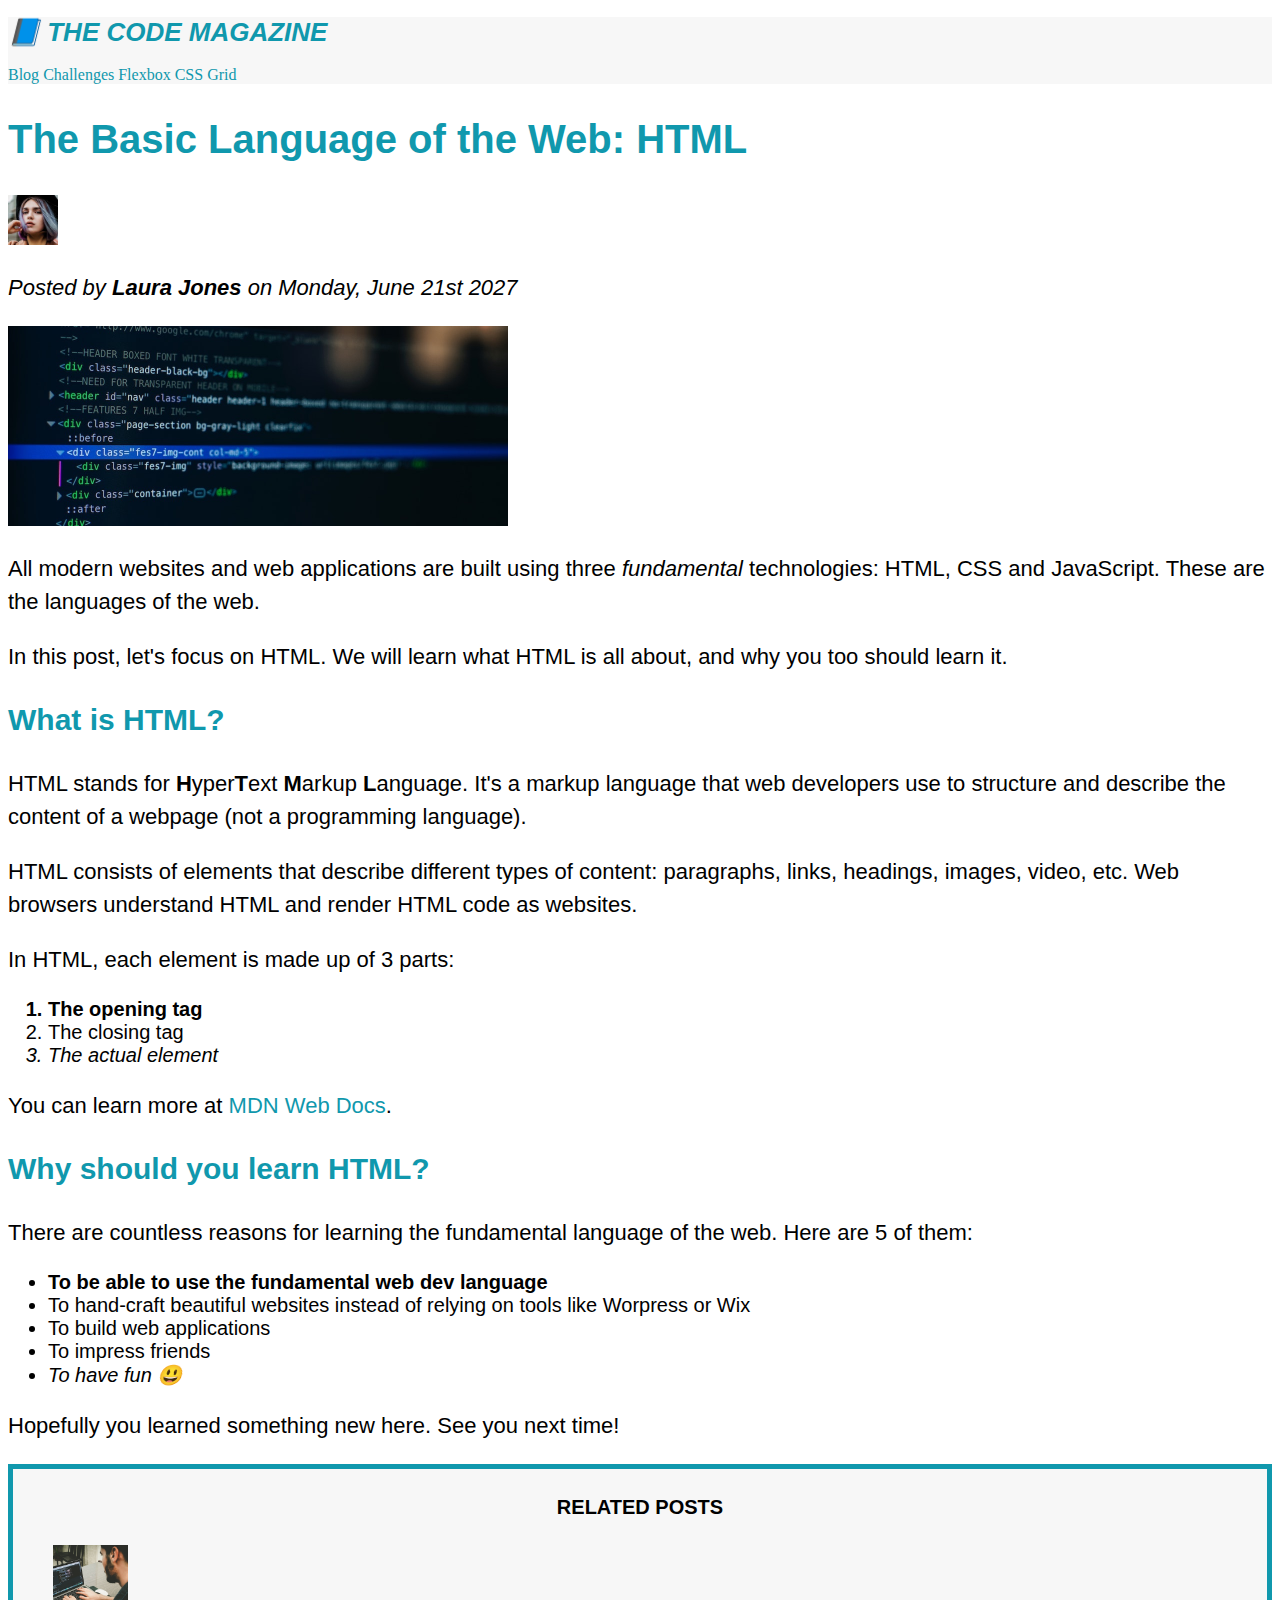
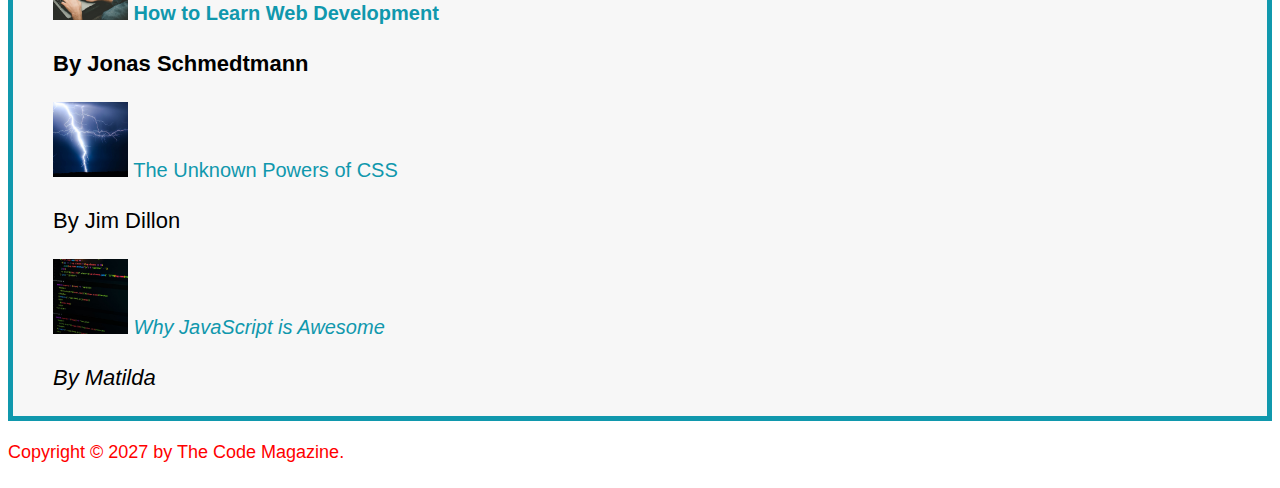
==== index.html @ 9878371e "new lines style.css and index" ====
<!DOCTYPE html>
<html lang="en">
  <head>
    <meta charset="UTF-8" />
    <title>The Basic Language of the Web: HTML</title>
    <link rel="stylesheet" href="style.css">
  </head>

  <body>
    <!--
    <h1>The Basic Language of the Web: HTML</h1>
    <h2>The Basic Language of the Web: HTML</h2>
    <h3>The Basic Language of the Web: HTML</h3>
    <h4>The Basic Language of the Web: HTML</h4>
    <h5>The Basic Language of the Web: HTML</h5>
    <h6>The Basic Language of the Web: HTML</h6>
    -->

    <header class="main-header">
      <h1>📘 The Code Magazine</h1>
      <nav>
        <a href="blog.html">Blog</a>
        <a href="#">Challenges</a>
        <a href="#">Flexbox</a>
        <a href="#">CSS Grid</a>
      </nav>
    </header>

    <article>
      <header>
        <h2>The Basic Language of the Web: HTML</h2>

        <img
          src="img/laura-jones.jpg"
          alt="Headshot of Laura Jones"
          height="50"
          width="50"
        />

        <p id="author">Posted by <strong>Laura Jones</strong> on Monday, June 21st 2027</p>

        <img
          src="img/post-img.jpg"
          alt="HTML code on a screen"
          width="500"
          height="200"
        />
      </header>

      <p>
        All modern websites and web applications are built using three
        <em>fundamental</em>
        technologies: HTML, CSS and JavaScript. These are the languages of the
        web.
      </p>

      <p>
        In this post, let's focus on HTML. We will learn what HTML is all about,
        and why you too should learn it.
      </p>

      <h3>What is HTML?</h3>
      <p>
        HTML stands for <strong>H</strong>yper<strong>T</strong>ext
        <strong>M</strong>arkup <strong>L</strong>anguage. It's a markup
        language that web developers use to structure and describe the content
        of a webpage (not a programming language).
      </p>
      <p>
        HTML consists of elements that describe different types of content:
        paragraphs, links, headings, images, video, etc. Web browsers understand
        HTML and render HTML code as websites.
      </p>
      <p>In HTML, each element is made up of 3 parts:</p>

      <ol>
        <li>The opening tag</li>
        <li>The closing tag</li>
        <li>The actual element</li>
      </ol>

      <p>
        You can learn more at
        <a
          href="https://developer.mozilla.org/en-US/docs/Web/HTML"
          target="_blank"
          >MDN Web Docs</a
        >.
      </p>

      <h3>Why should you learn HTML?</h3>

      <p>
        There are countless reasons for learning the fundamental language of the
        web. Here are 5 of them:
      </p>

      <ul>
        <li>To be able to use the fundamental web dev language</li>
        <li>
          To hand-craft beautiful websites instead of relying on tools like
          Worpress or Wix
        </li>
        <li>To build web applications</li>
        <li>To impress friends</li>
        <li>To have fun 😃</li>
      </ul>

      <p>Hopefully you learned something new here. See you next time!</p>
    </article>

    <aside>
      <h4>Related posts</h4>

      <ul>
        <li class="li-related">
          <img
            src="img/related-1.jpg"
            alt="Person programming"
            width="75"
            width="75"
          />
          <a href="#">How to Learn Web Development</a>
          <p>By Jonas Schmedtmann</p>
        </li>
        <li class="li-related">
          <img src="img/related-2.jpg" alt="Lightning" width="75" heigth="75" />
          <a href="#">The Unknown Powers of CSS</a>
          <p>By Jim Dillon</p>
        </li>
        <li class="li-related">
          <img
            src="img/related-3.jpg"
            alt="JavaScript code on a screen"
            width="75"
            height="75"
          />
          <a href="#">Why JavaScript is Awesome</a>
          <p>By Matilda</p>
        </li>
      </ul>
    </aside>

    <footer>
      <p id="copyright" class="copyright text">
        Copyright &copy; 2027 by The Code Magazine.</footer>
      </p>
  </body>
</html>
---- style.css ----
h1,h2,h3,h4,p,li{
    font-family: sans-serif;
}

h1,h2,h3{
    color:#1098ad;
}
h1{
    /* color:red; */
    font-size: 26px;
    font-style: italic;
    text-transform: uppercase;
}
h2{
    font-size:40px;   
}
h3{
    font-size: 30px;  
}
h4{
    font-size: 20px;
    text-transform: uppercase;
    text-align: center;
}
p{
    font-size:22px;
    line-height: 1.5;
}
li{
    font-size: 20px;
    font-family: sans-serif;
}
footer p{
    font-size: 16px;
}
/* article header p{
    font-style: italic;
} */
#author{
    font-style: italic;
}
#copyright{
    font-size: 16px;
}
.li-related{
    list-style: none;
}
.main-header{
    background-color: #f7f7f7;
}
aside{
    background-color:#f7f7f7;
    border:5px solid #1098ad;
}
li:first-child{
    font-weight: bold;
}
li:last-child{
    font-style: italic;
}
/* li:nth-child(){
    color:blue;
} */

/*Misconception regarding the inheritance last child*/
/* article p:last-child{
    color:red
} */
a:link{
    color:#1098ad;
    text-decoration: none;
}
a:visited{
    /* color:#777; */
    color:#1098ad;
}
a:hover{
    color: orangered;
    text-decoration: underline orangered;
    font-weight: bold;

}
a:active{
    background-color: black;
    font-style: italic;
}
/*LVHA*/
#copyright{
    color:red;
    font-size:18px;
}
.copyright{
    color:blue;
    font-size:20px;
}
.text{
    color: yellow;
}
footer p{
    color:aqua;
}
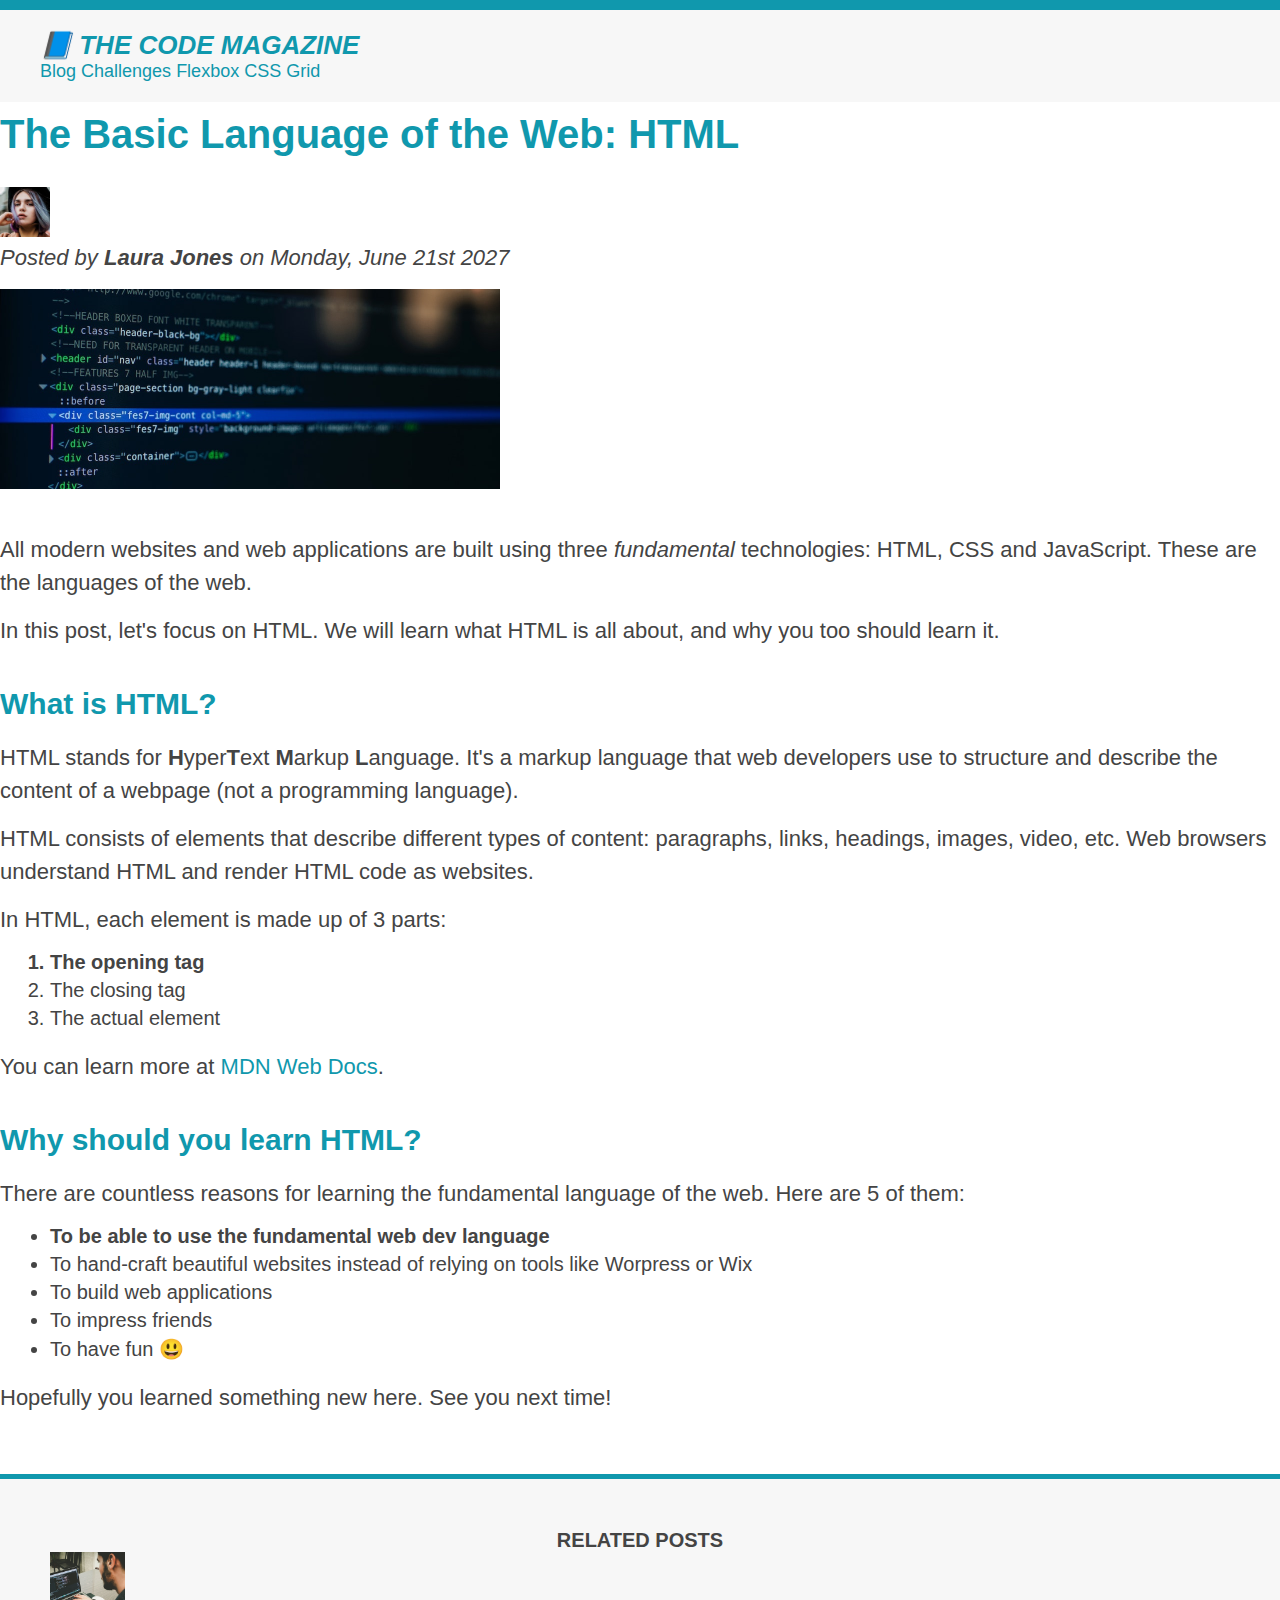
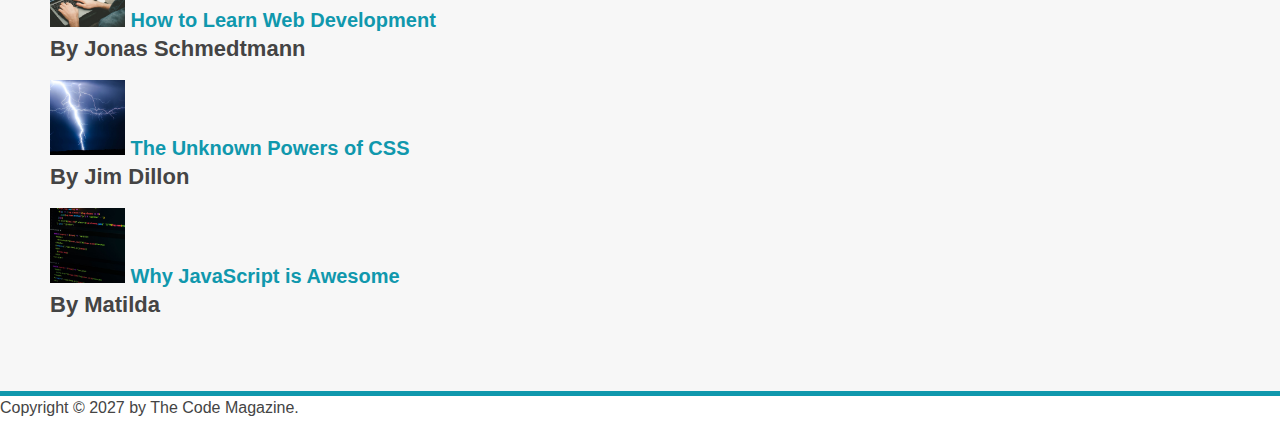
==== commit 0174fc0c: "few property added" ====
--- a/index.html
+++ b/index.html
@@ -27,7 +27,7 @@
     </header>
 
     <article>
-      <header>
+      <header class="post-header">
         <h2>The Basic Language of the Web: HTML</h2>
 
         <img
--- a/style.css
+++ b/style.css
@@ -1,9 +1,38 @@
-h1,h2,h3,h4,p,li{
-    font-family: sans-serif;
+*{
+    margin:0;
+    padding:0;
+}
+nav{
+    font-size:18px;
 }
 
+body{
+    color:#444;
+    font-family: sans-serif;
+    border-top: 10px solid #1098ad;
+}
+.main-header{
+    background-color: #f7f7f7;
+    padding:20px 40px;
+    margin-bottom: 10px;
+}
+.post-header{
+    margin-bottom: 40px;
+}
+aside{
+    background-color:#f7f7f7;
+    border-top:5px solid #1098ad;
+    border-bottom:5px solid #1098ad;
+    padding:50px 0;
+}
+article{
+    margin-bottom: 60px;
+}
 h1,h2,h3{
     color:#1098ad;
+}
+.li-related{
+    font-weight: bold;
 }
 h1{
     /* color:red; */
@@ -12,10 +41,13 @@
     text-transform: uppercase;
 }
 h2{
-    font-size:40px;   
+    font-size:40px;
+    margin-bottom: 30px;  
 }
 h3{
-    font-size: 30px;  
+    font-size: 30px;
+    margin-top: 40px;
+    margin-bottom: 20px;  
 }
 h4{
     font-size: 20px;
@@ -25,10 +57,19 @@
 p{
     font-size:22px;
     line-height: 1.5;
+    margin-bottom: 15px;
+}
+ul,ol{
+    margin-left: 50px;
+    margin-bottom: 20px;
 }
 li{
     font-size: 20px;
+    margin-bottom: 5px ;
     font-family: sans-serif;
+}
+li:last-child{
+    margin-bottom: 0;
 }
 footer p{
     font-size: 16px;
@@ -45,19 +86,10 @@
 .li-related{
     list-style: none;
 }
-.main-header{
-    background-color: #f7f7f7;
-}
-aside{
-    background-color:#f7f7f7;
-    border:5px solid #1098ad;
-}
 li:first-child{
     font-weight: bold;
 }
-li:last-child{
-    font-style: italic;
-}
+
 /* li:nth-child(){
     color:blue;
 } */
@@ -85,17 +117,20 @@
     font-style: italic;
 }
 /*LVHA*/
-#copyright{
+
+/* #copyright{
     color:red;
     font-size:18px;
 }
 .copyright{
-    color:blue;
+    color:blue !important;
     font-size:20px;
 }
 .text{
-    color: yellow;
+    color: yellow ;
 }
 footer p{
-    color:aqua;
-}
+    color:aqua !important;
+} */
+
+
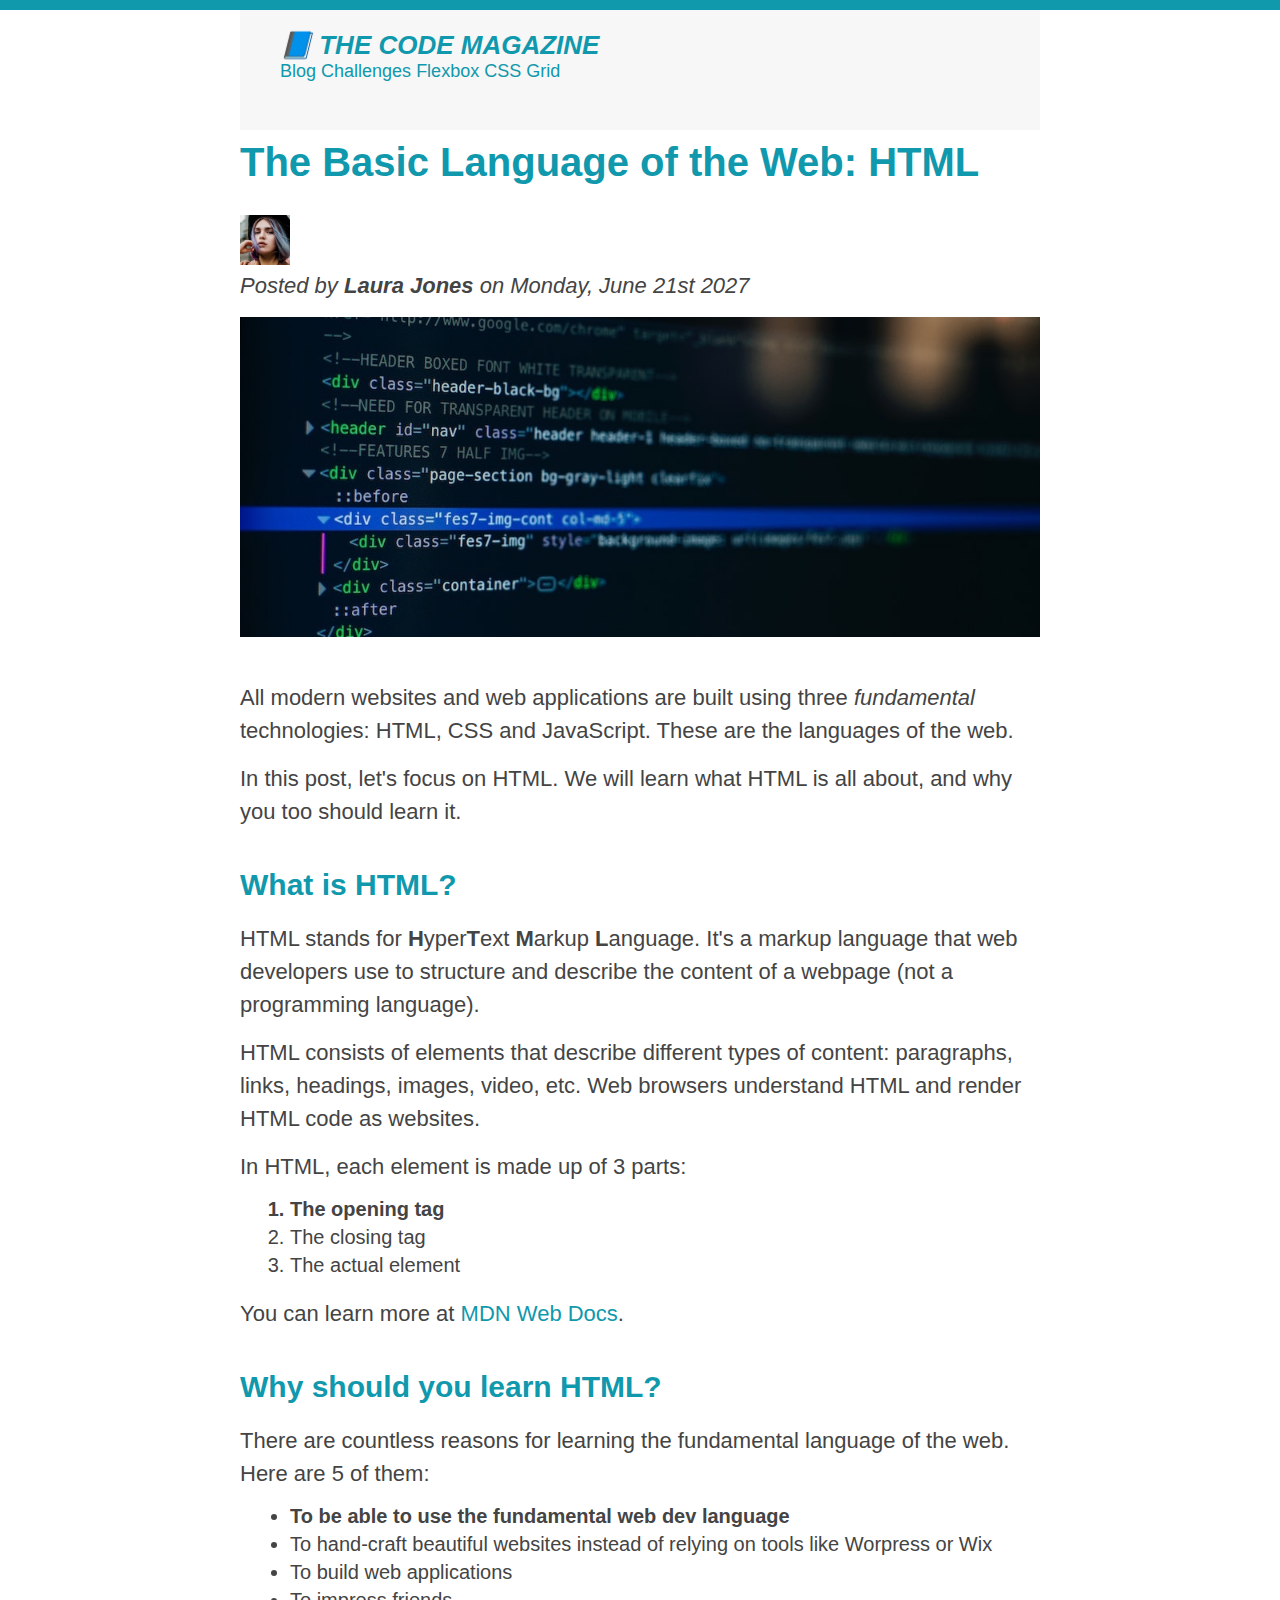
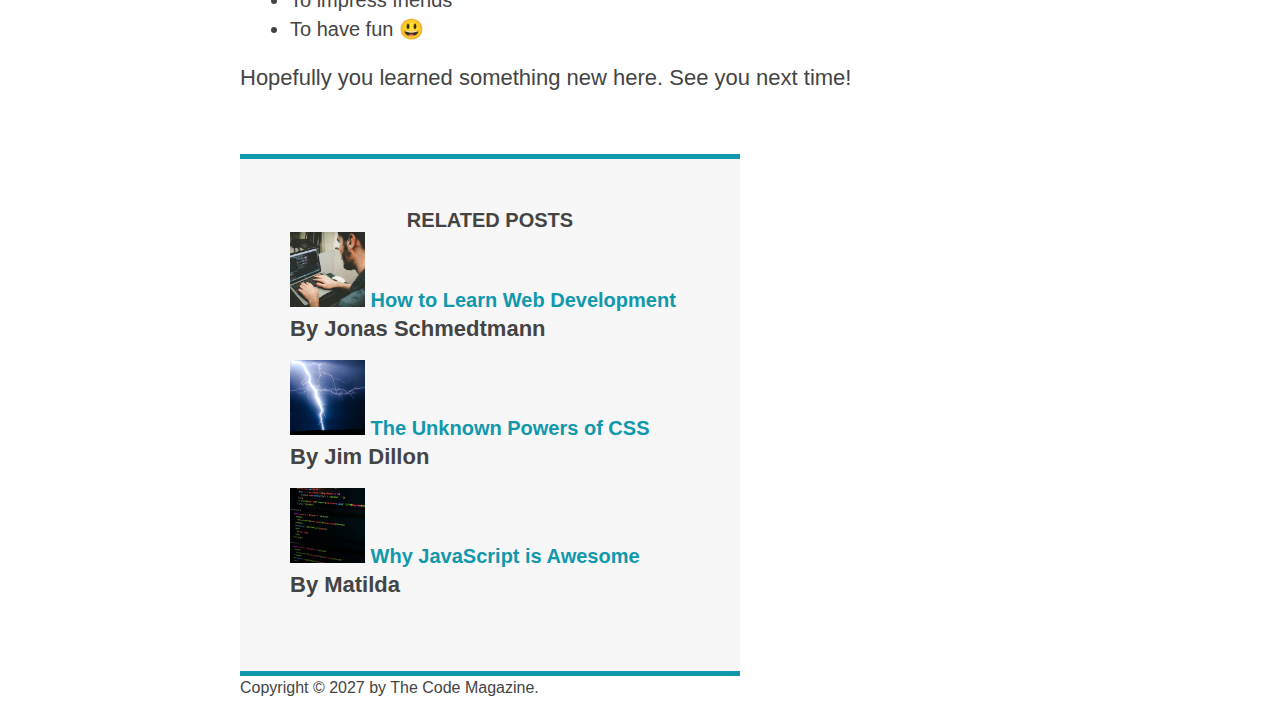
==== commit 734d5574: "ss" ====
--- a/index.html
+++ b/index.html
@@ -15,7 +15,7 @@
     <h5>The Basic Language of the Web: HTML</h5>
     <h6>The Basic Language of the Web: HTML</h6>
     -->
-
+    <div class="container">
     <header class="main-header">
       <h1>📘 The Code Magazine</h1>
       <nav>
@@ -44,6 +44,7 @@
           alt="HTML code on a screen"
           width="500"
           height="200"
+          class="post-img"
         />
       </header>
 
@@ -143,7 +144,9 @@
 
     <footer>
       <p id="copyright" class="copyright text">
-        Copyright &copy; 2027 by The Code Magazine.</footer>
+        Copyright &copy; 2027 by The Code Magazine.</
       </p>
+    </footer>
+  </div>
   </body>
 </html>
--- a/style.css
+++ b/style.css
@@ -15,6 +15,7 @@
     background-color: #f7f7f7;
     padding:20px 40px;
     margin-bottom: 10px;
+    height: 80px;
 }
 .post-header{
     margin-bottom: 40px;
@@ -24,6 +25,7 @@
     border-top:5px solid #1098ad;
     border-bottom:5px solid #1098ad;
     padding:50px 0;
+    width: 500px;
 }
 article{
     margin-bottom: 60px;
@@ -116,6 +118,16 @@
     background-color: black;
     font-style: italic;
 }
+.post-img{
+    width: 100%;
+    height: auto;
+}
+.container{
+    width:800px;
+    /* margin-left: auto;
+    margin-right: auto; */
+    margin: 0 auto;
+}
 /*LVHA*/
 
 /* #copyright{
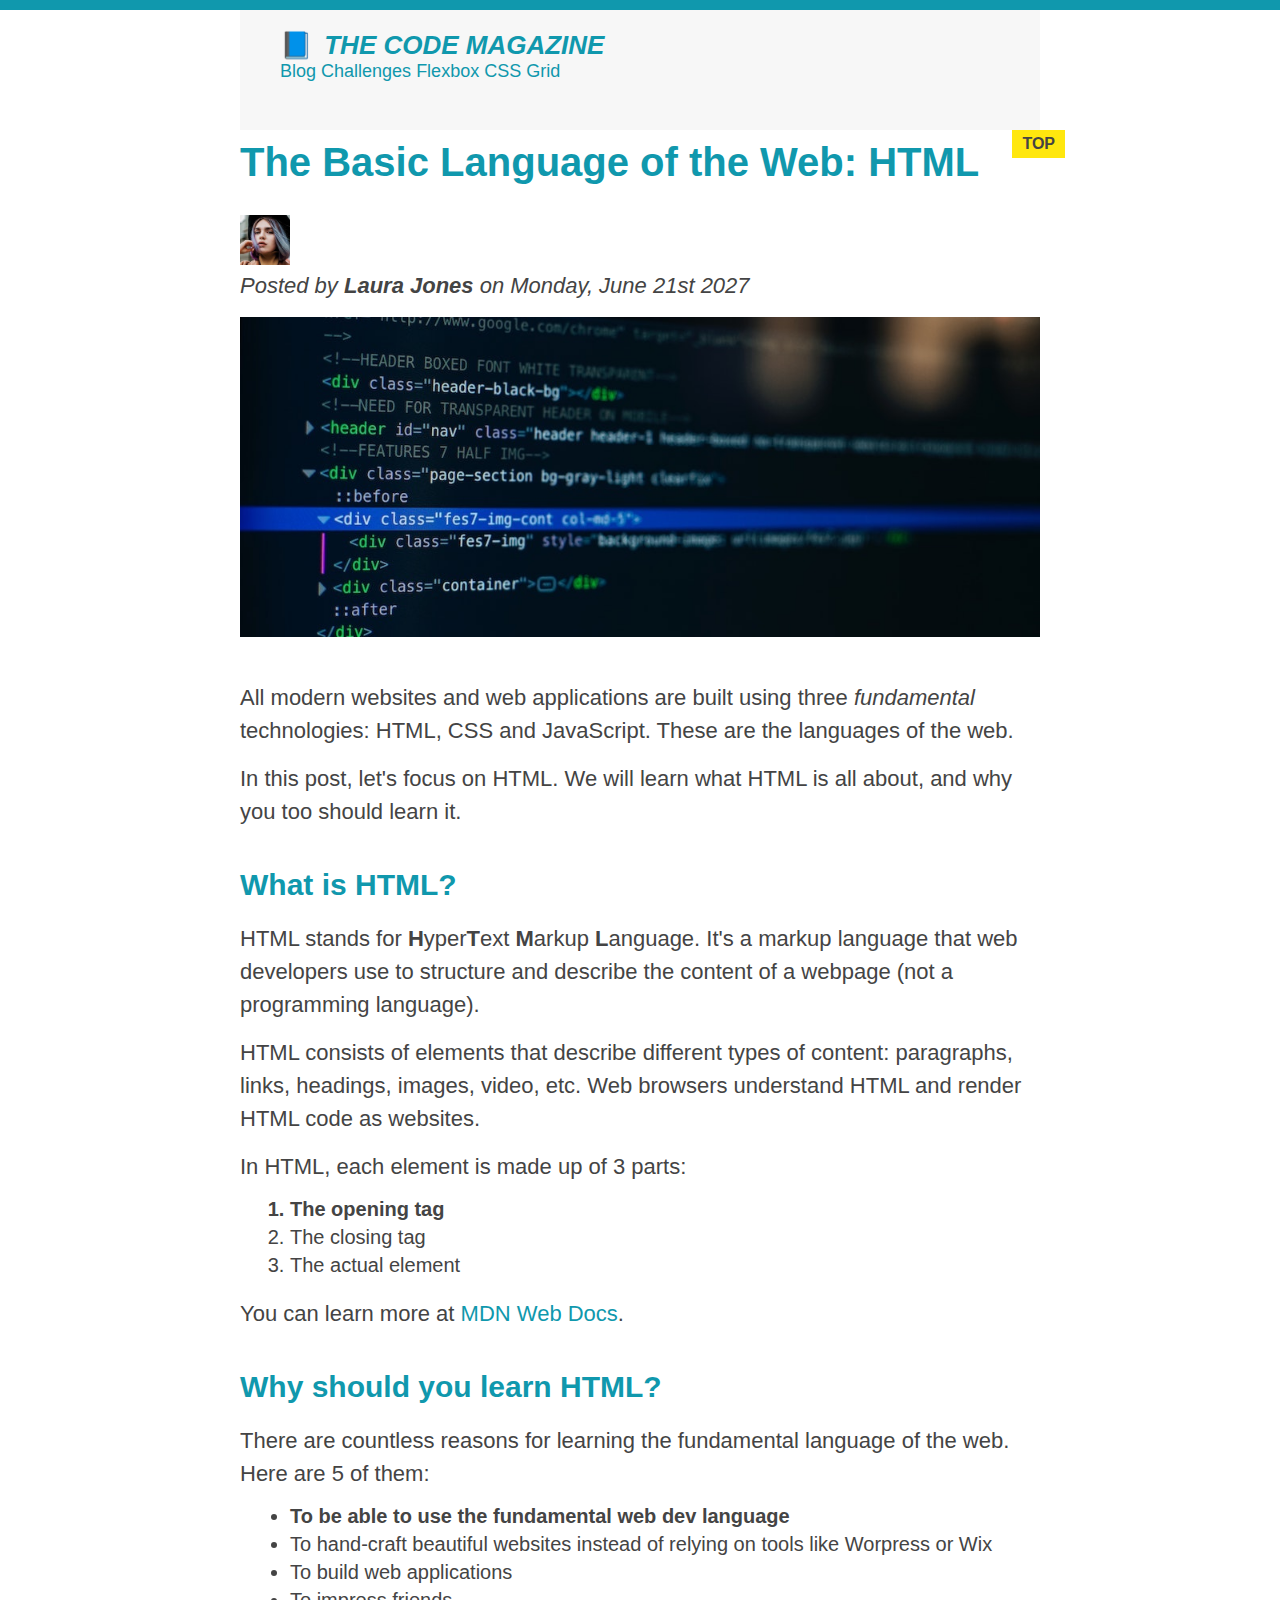
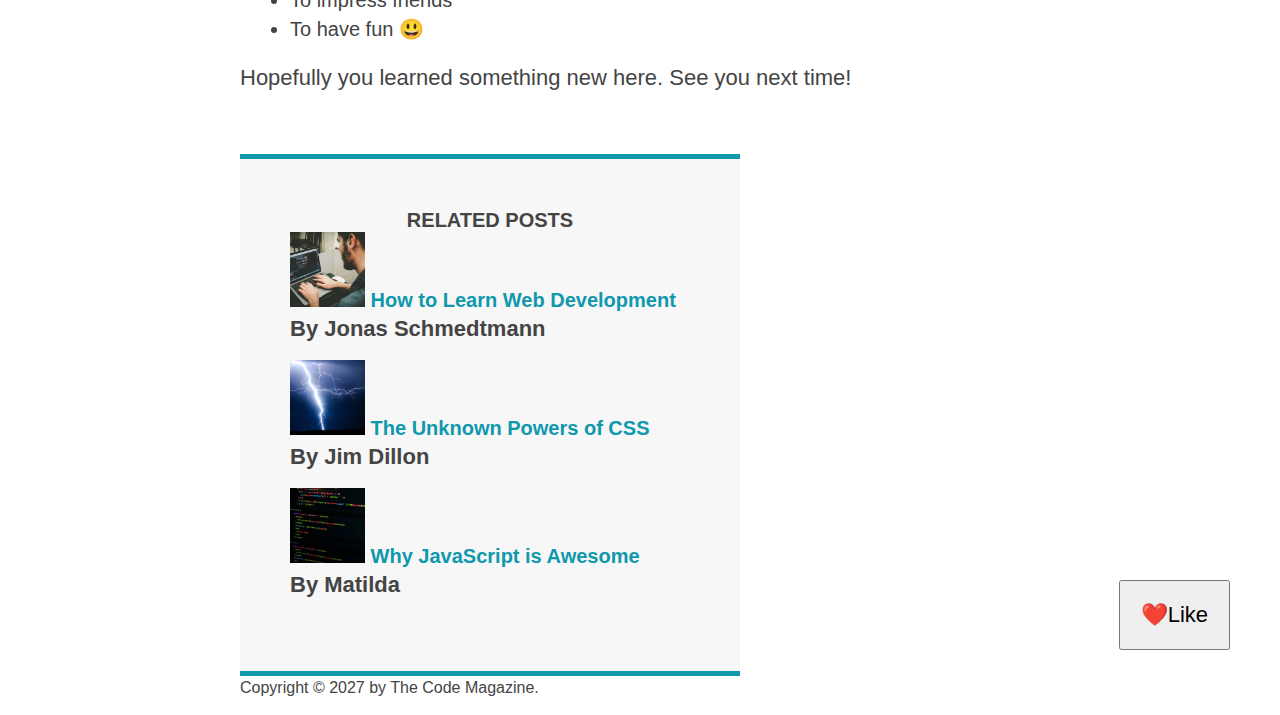
==== commit 35e5d0a9: "modified chall and index" ====
--- a/index.html
+++ b/index.html
@@ -147,6 +147,8 @@
         Copyright &copy; 2027 by The Code Magazine.</
       </p>
     </footer>
+    <button>❤️Like</button>
   </div>
+  
   </body>
 </html>
--- a/style.css
+++ b/style.css
@@ -10,7 +10,35 @@
     color:#444;
     font-family: sans-serif;
     border-top: 10px solid #1098ad;
+    position: relative;
 }
+/* PSEUDO ELEMENT */
+h1::first-letter{
+    font-style:normal;
+    margin-right:5px;
+}
+h3+p::first-line{
+    /* color:red; */
+}
+h2{
+    /* background-color:brown; */
+    position:relative;
+}
+/* h2::before */
+h2::after{
+    content:"TOP";
+    font-size:16px;
+    color:#444;
+    background-color: #ffe70e;
+    padding:5px 10px;
+    display:inline-block;
+    position: absolute;
+    top:-10px;
+    right:-25px;
+}
+
+
+/* HEADER */
 .main-header{
     background-color: #f7f7f7;
     padding:20px 40px;
@@ -20,6 +48,7 @@
 .post-header{
     margin-bottom: 40px;
 }
+
 aside{
     background-color:#f7f7f7;
     border-top:5px solid #1098ad;
@@ -127,6 +156,7 @@
     /* margin-left: auto;
     margin-right: auto; */
     margin: 0 auto;
+    
 }
 /*LVHA*/
 
@@ -144,5 +174,17 @@
 footer p{
     color:aqua !important;
 } */
+/* BUTTON */
+button{
+    padding:20px;
+    font-size: 22px;
+    position: absolute;
+    /* top:50px;
+    left:50px; */
+    /* top:0;
+    left:0; */
+    bottom: 50px;
+    right:50px;
+}
 
 
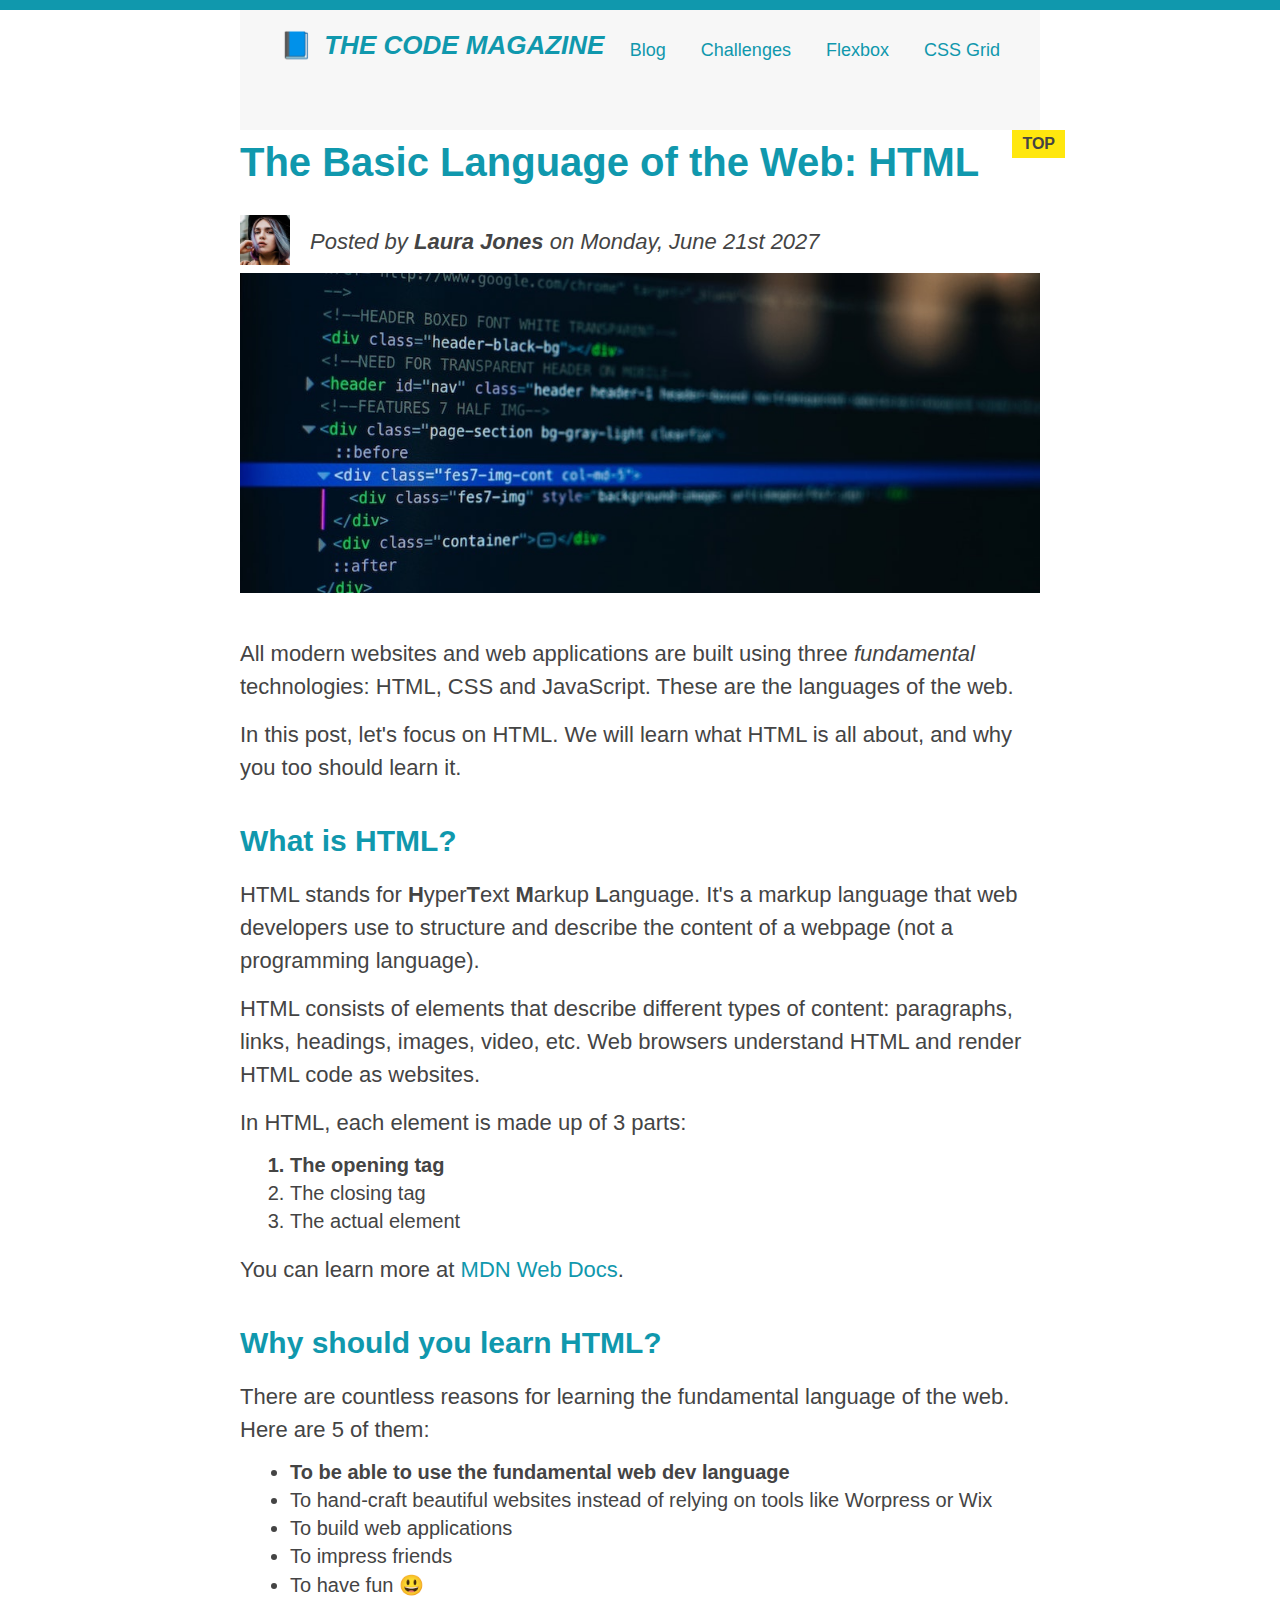
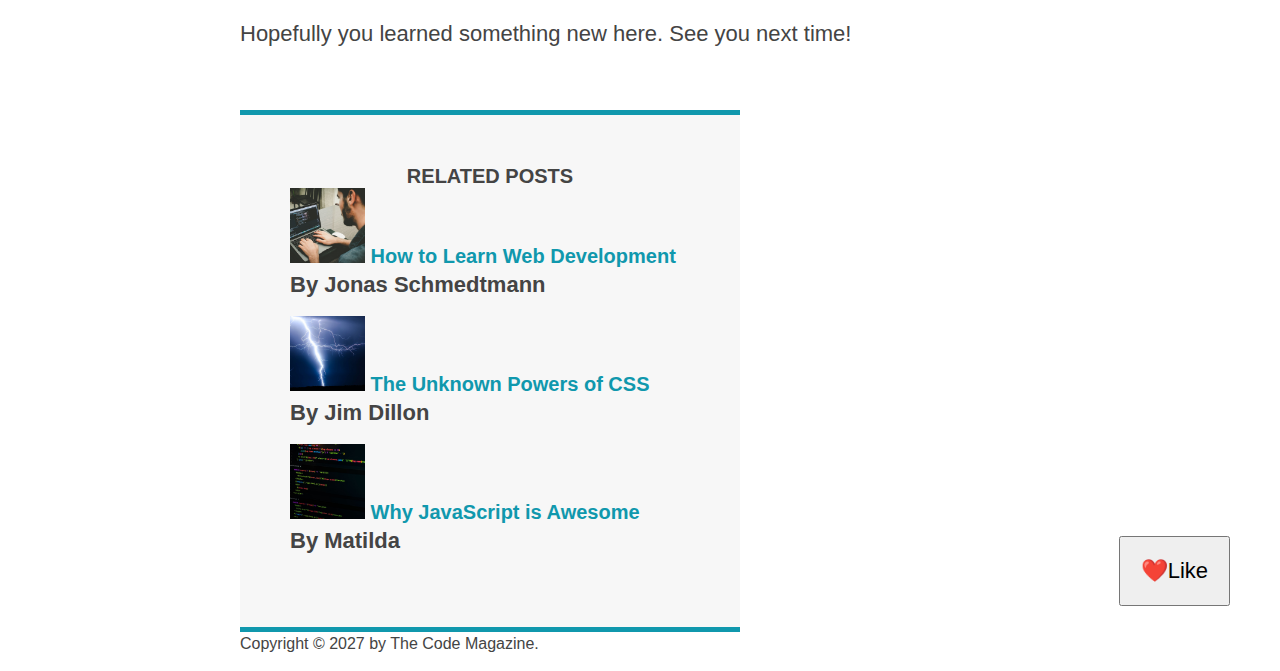
==== commit 1767fd5e: "modified" ====
--- a/index.html
+++ b/index.html
@@ -35,9 +35,10 @@
           alt="Headshot of Laura Jones"
           height="50"
           width="50"
+          class="author-img"
         />
 
-        <p id="author">Posted by <strong>Laura Jones</strong> on Monday, June 21st 2027</p>
+        <p id="author" class="author">Posted by <strong>Laura Jones</strong> on Monday, June 21st 2027</p>
 
         <img
           src="img/post-img.jpg"
--- a/style.css
+++ b/style.css
@@ -4,6 +4,7 @@
 }
 nav{
     font-size:18px;
+    text-align: center;
 }
 
 body{
@@ -23,6 +24,20 @@
 h2{
     /* background-color:brown; */
     position:relative;
+}
+nav a:link{
+    /* background-color:orangered;
+    margin:20px;
+    padding: 20px;
+    display: block; */
+    margin-right:30px;
+    margin-top: 10px;/*this will not work untill we define the display:block*/
+    display:inline-block;
+    
+
+}
+nav a:link:last-child{
+    margin-right:0;
 }
 /* h2::before */
 h2::after{
@@ -158,6 +173,7 @@
     margin: 0 auto;
     
 }
+
 /*LVHA*/
 
 /* #copyright{
@@ -186,5 +202,21 @@
     bottom: 50px;
     right:50px;
 }
-
-
+/* FLOAT */
+.author{
+    margin-top:10px;
+    margin-left:20px;
+    float:left;
+}
+.author-img{
+    float:left;
+}
+h1{
+    float: left;
+}
+nav{
+    float:right;
+}
+
+
+
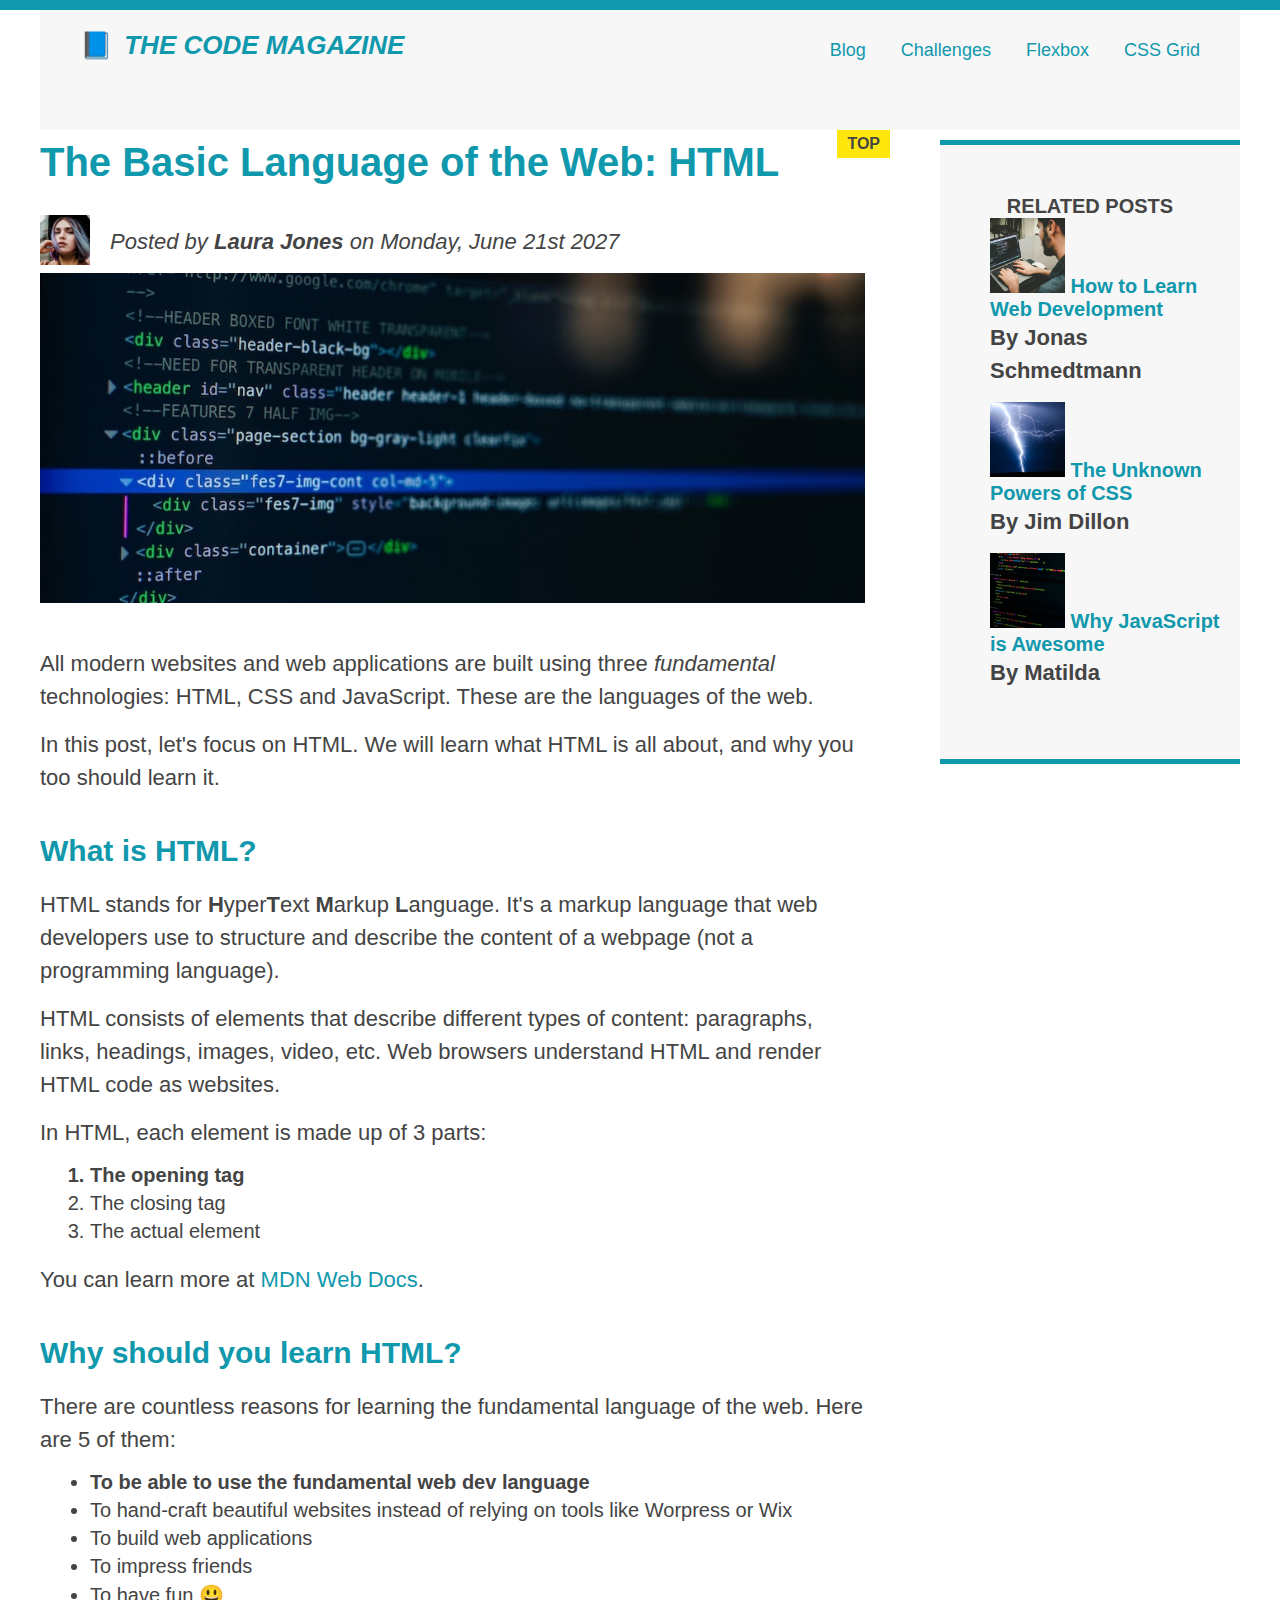
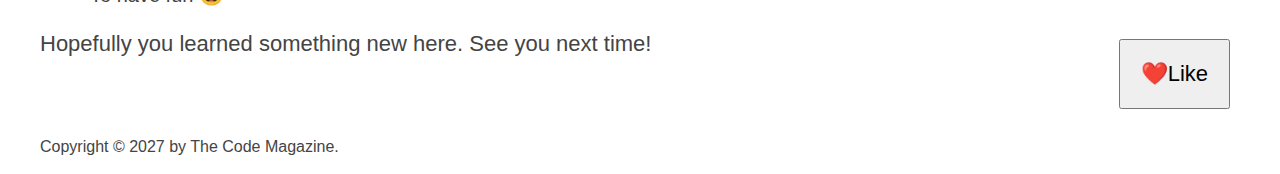
==== commit 7d9611d6: "main file and style modified" ====
--- a/index.html
+++ b/index.html
@@ -16,7 +16,7 @@
     <h6>The Basic Language of the Web: HTML</h6>
     -->
     <div class="container">
-    <header class="main-header">
+    <header class="main-header clearfix">
       <h1>📘 The Code Magazine</h1>
       <nav>
         <a href="blog.html">Blog</a>
@@ -24,6 +24,7 @@
         <a href="#">Flexbox</a>
         <a href="#">CSS Grid</a>
       </nav>
+      <!-- <div class="clear"></div> -->
     </header>
 
     <article>
--- a/style.css
+++ b/style.css
@@ -56,6 +56,7 @@
 /* HEADER */
 .main-header{
     background-color: #f7f7f7;
+    /* background-color: red; */
     padding:20px 40px;
     margin-bottom: 10px;
     height: 80px;
@@ -167,7 +168,7 @@
     height: auto;
 }
 .container{
-    width:800px;
+    width:1200px;
     /* margin-left: auto;
     margin-right: auto; */
     margin: 0 auto;
@@ -217,6 +218,25 @@
 nav{
     float:right;
 }
-
-
-
+/* .clear{
+    clear:both;
+} */
+
+.clearfix::after{
+    clear:both;
+    content:'';
+    display:block;
+}
+article{
+    width:825px;
+    float:left;
+}
+aside{
+    width:300px;
+    float:right;
+}
+footer{
+    clear:both;
+}
+
+
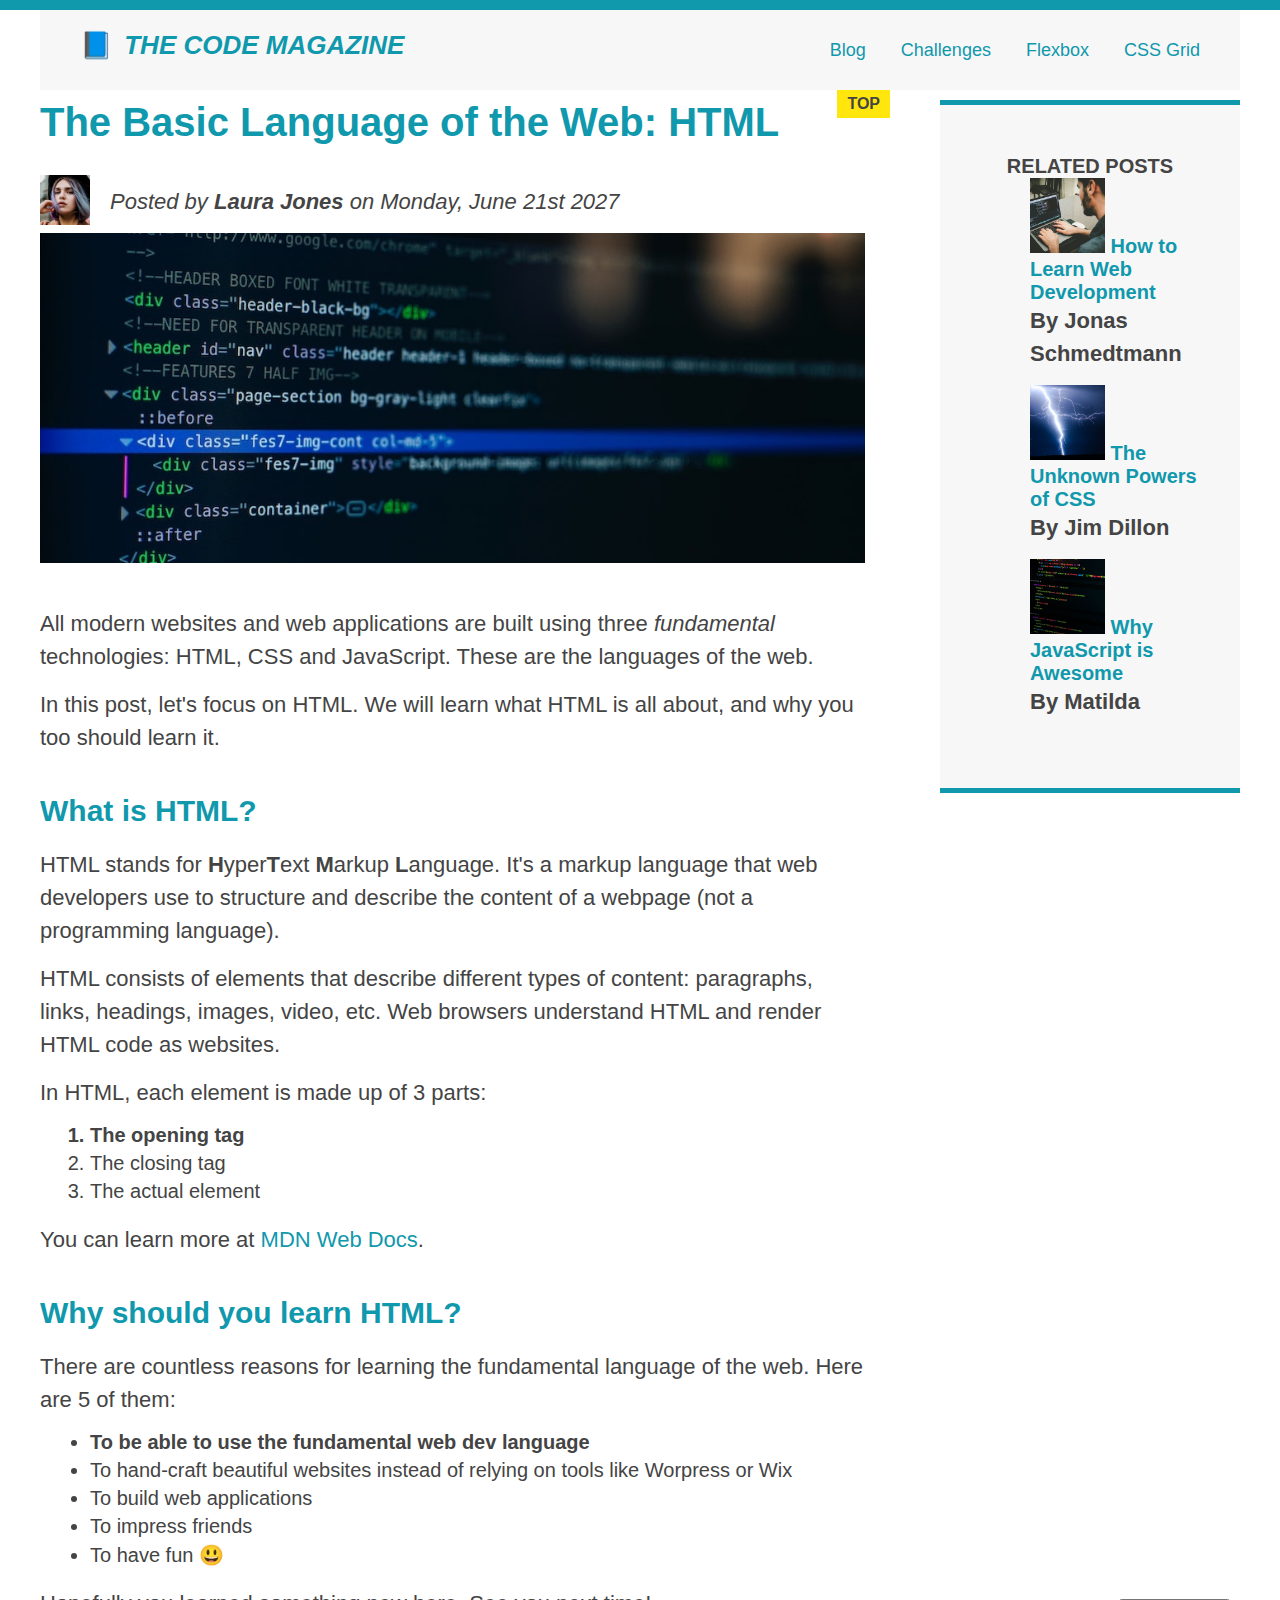
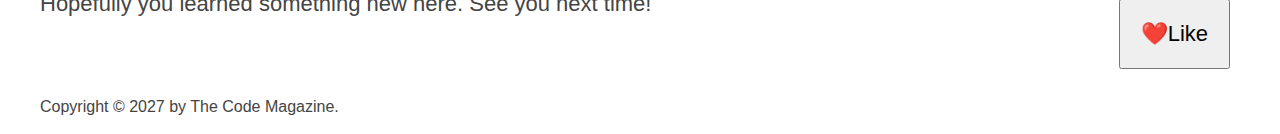
==== commit eb38fd20: "index.html modified" ====
--- a/index.html
+++ b/index.html
@@ -16,15 +16,14 @@
     <h6>The Basic Language of the Web: HTML</h6>
     -->
     <div class="container">
-    <header class="main-header clearfix">
+    <header class="main-header">
       <h1>📘 The Code Magazine</h1>
       <nav>
         <a href="blog.html">Blog</a>
         <a href="#">Challenges</a>
-        <a href="#">Flexbox</a>
-        <a href="#">CSS Grid</a>
+        <a href="flexbox.html">Flexbox</a>
+        <a href="css-grid.html">CSS Grid</a>
       </nav>
-      <!-- <div class="clear"></div> -->
     </header>
 
     <article>
--- a/style.css
+++ b/style.css
@@ -1,140 +1,141 @@
-*{
-    margin:0;
-    padding:0;
-}
-nav{
-    font-size:18px;
-    text-align: center;
-}
-
-body{
-    color:#444;
-    font-family: sans-serif;
-    border-top: 10px solid #1098ad;
-    position: relative;
+* {
+  margin: 0;
+  padding: 0;
+  box-sizing: border-box;
+}
+nav {
+  font-size: 18px;
+  text-align: center;
+}
+
+body {
+  color: #444;
+  font-family: sans-serif;
+  border-top: 10px solid #1098ad;
+  position: relative;
 }
 /* PSEUDO ELEMENT */
-h1::first-letter{
-    font-style:normal;
-    margin-right:5px;
-}
-h3+p::first-line{
-    /* color:red; */
-}
-h2{
-    /* background-color:brown; */
-    position:relative;
-}
-nav a:link{
-    /* background-color:orangered;
+h1::first-letter {
+  font-style: normal;
+  margin-right: 5px;
+}
+h3 + p::first-line {
+  /* color:red; */
+}
+h2 {
+  /* background-color:brown; */
+  position: relative;
+}
+nav a:link {
+  /* background-color:orangered;
     margin:20px;
     padding: 20px;
     display: block; */
-    margin-right:30px;
-    margin-top: 10px;/*this will not work untill we define the display:block*/
-    display:inline-block;
-    
-
-}
-nav a:link:last-child{
-    margin-right:0;
+  margin-right: 30px;
+  margin-top: 10px; /*this will not work untill we define the display:block*/
+  display: inline-block;
+}
+nav a:link:last-child {
+  margin-right: 0;
 }
 /* h2::before */
-h2::after{
-    content:"TOP";
-    font-size:16px;
-    color:#444;
-    background-color: #ffe70e;
-    padding:5px 10px;
-    display:inline-block;
-    position: absolute;
-    top:-10px;
-    right:-25px;
-}
-
+h2::after {
+  content: "TOP";
+  font-size: 16px;
+  color: #444;
+  background-color: #ffe70e;
+  padding: 5px 10px;
+  display: inline-block;
+  position: absolute;
+  top: -10px;
+  right: -25px;
+}
 
 /* HEADER */
-.main-header{
-    background-color: #f7f7f7;
-    /* background-color: red; */
-    padding:20px 40px;
-    margin-bottom: 10px;
-    height: 80px;
-}
-.post-header{
-    margin-bottom: 40px;
-}
-
-aside{
-    background-color:#f7f7f7;
-    border-top:5px solid #1098ad;
-    border-bottom:5px solid #1098ad;
-    padding:50px 0;
-    width: 500px;
-}
-article{
-    margin-bottom: 60px;
-}
-h1,h2,h3{
-    color:#1098ad;
-}
-.li-related{
-    font-weight: bold;
-}
-h1{
-    /* color:red; */
-    font-size: 26px;
-    font-style: italic;
-    text-transform: uppercase;
-}
-h2{
-    font-size:40px;
-    margin-bottom: 30px;  
-}
-h3{
-    font-size: 30px;
-    margin-top: 40px;
-    margin-bottom: 20px;  
-}
-h4{
-    font-size: 20px;
-    text-transform: uppercase;
-    text-align: center;
-}
-p{
-    font-size:22px;
-    line-height: 1.5;
-    margin-bottom: 15px;
-}
-ul,ol{
-    margin-left: 50px;
-    margin-bottom: 20px;
-}
-li{
-    font-size: 20px;
-    margin-bottom: 5px ;
-    font-family: sans-serif;
-}
-li:last-child{
-    margin-bottom: 0;
-}
-footer p{
-    font-size: 16px;
+.main-header {
+  background-color: #f7f7f7;
+  /* background-color: red; */
+  padding: 20px 40px;
+  margin-bottom: 10px;
+  height: 80px;
+}
+.post-header {
+  margin-bottom: 40px;
+}
+
+aside {
+  background-color: #f7f7f7;
+  border-top: 5px solid #1098ad;
+  border-bottom: 5px solid #1098ad;
+  padding: 50px 40px;
+}
+article {
+  margin-bottom: 60px;
+}
+h1,
+h2,
+h3 {
+  color: #1098ad;
+}
+.li-related {
+  font-weight: bold;
+}
+h1 {
+  /* color:red; */
+  font-size: 26px;
+  font-style: italic;
+  text-transform: uppercase;
+}
+h2 {
+  font-size: 40px;
+  margin-bottom: 30px;
+}
+h3 {
+  font-size: 30px;
+  margin-top: 40px;
+  margin-bottom: 20px;
+}
+h4 {
+  font-size: 20px;
+  text-transform: uppercase;
+  text-align: center;
+}
+p {
+  font-size: 22px;
+  line-height: 1.5;
+  margin-bottom: 15px;
+}
+ul,
+ol {
+  margin-left: 50px;
+  margin-bottom: 20px;
+}
+li {
+  font-size: 20px;
+  margin-bottom: 5px;
+  font-family: sans-serif;
+}
+li:last-child {
+  margin-bottom: 0;
+}
+footer p {
+  font-size: 16px;
 }
 /* article header p{
     font-style: italic;
 } */
-#author{
-    font-style: italic;
-}
-#copyright{
-    font-size: 16px;
-}
-.li-related{
-    list-style: none;
-}
-li:first-child{
-    font-weight: bold;
+#author {
+  font-style: italic;
+}
+#copyright {
+  font-size: 16px;
+}
+.li-related {
+  list-style: none;
+  margin-left: 0;
+}
+li:first-child {
+  font-weight: bold;
 }
 
 /* li:nth-child(){
@@ -145,34 +146,32 @@
 /* article p:last-child{
     color:red
 } */
-a:link{
-    color:#1098ad;
-    text-decoration: none;
-}
-a:visited{
-    /* color:#777; */
-    color:#1098ad;
-}
-a:hover{
-    color: orangered;
-    text-decoration: underline orangered;
-    font-weight: bold;
-
-}
-a:active{
-    background-color: black;
-    font-style: italic;
-}
-.post-img{
-    width: 100%;
-    height: auto;
-}
-.container{
-    width:1200px;
-    /* margin-left: auto;
+a:link {
+  color: #1098ad;
+  text-decoration: none;
+}
+a:visited {
+  /* color:#777; */
+  color: #1098ad;
+}
+a:hover {
+  color: orangered;
+  text-decoration: underline orangered;
+  font-weight: bold;
+}
+a:active {
+  background-color: black;
+  font-style: italic;
+}
+.post-img {
+  width: 100%;
+  height: auto;
+}
+.container {
+  width: 1200px;
+  /* margin-left: auto;
     margin-right: auto; */
-    margin: 0 auto;
-    
+  margin: 0 auto;
 }
 
 /*LVHA*/
@@ -192,51 +191,49 @@
     color:aqua !important;
 } */
 /* BUTTON */
-button{
-    padding:20px;
-    font-size: 22px;
-    position: absolute;
-    /* top:50px;
+button {
+  padding: 20px;
+  font-size: 22px;
+  position: absolute;
+  /* top:50px;
     left:50px; */
-    /* top:0;
+  /* top:0;
     left:0; */
-    bottom: 50px;
-    right:50px;
+  bottom: 50px;
+  right: 50px;
 }
 /* FLOAT */
-.author{
-    margin-top:10px;
-    margin-left:20px;
-    float:left;
-}
-.author-img{
-    float:left;
-}
-h1{
-    float: left;
-}
-nav{
-    float:right;
+.author {
+  margin-top: 10px;
+  margin-left: 20px;
+  float: left;
+}
+.author-img {
+  float: left;
+}
+h1 {
+  float: left;
+}
+nav {
+  float: right;
 }
 /* .clear{
     clear:both;
 } */
 
-.clearfix::after{
-    clear:both;
-    content:'';
-    display:block;
-}
-article{
-    width:825px;
-    float:left;
-}
-aside{
-    width:300px;
-    float:right;
-}
-footer{
-    clear:both;
-}
-
-
+.clearfix::after {
+  clear: both;
+  content: "";
+  display: block;
+}
+article {
+  width: 825px;
+  float: left;
+}
+aside {
+  width: 300px;
+  float: right;
+}
+footer {
+  clear: both;
+}
